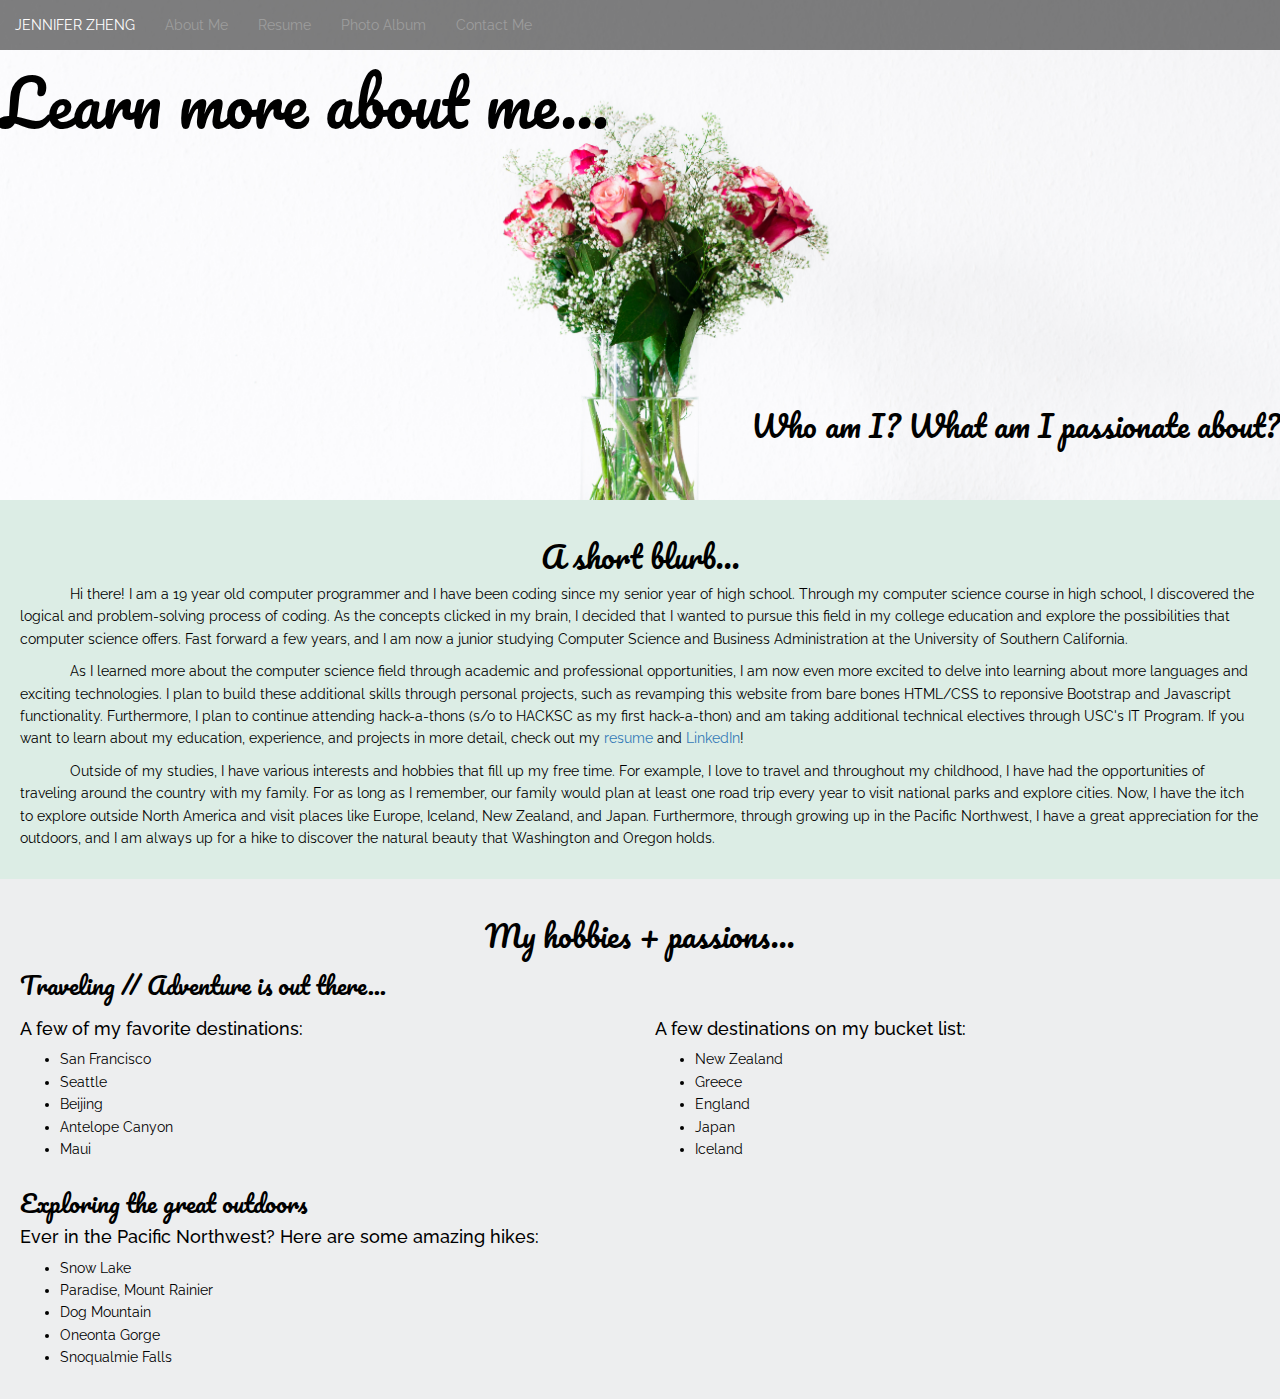
==== about.html @ 3ee8830d "hiking" ====
<!DOCTYPE html>
<html lang="en">
<head>

  <!-- Basic Page Needs
  –––––––––––––––––––––––––––––––––––––––––––––––––– -->
  <meta charset="utf-8">
  <title>Jennifer Zheng - About Me</title>
  <meta name="description" content="">
  <meta name="author" content="">

    <!-- FONT
  –––––––––––––––––––––––––––––––––––––––––––––––––– -->
  <link href="//fonts.googleapis.com/css?family=Raleway:400,300,600" rel="stylesheet" type="text/css">
  <link href="https://fonts.googleapis.com/css?family=Pacifico" rel="stylesheet">
  <!-- CSS
  –––––––––––––––––––––––––––––––––––––––––––––––––– -->
<!--   <link rel="stylesheet" href="css/normalize.css">
  <link rel="stylesheet" href="css/skeleton.css"> -->
  
  <!-- Favicon
  –––––––––––––––––––––––––––––––––––––––––––––––––– -->
  <!-- Latest compiled and minified CSS -->
<link rel="stylesheet" href="https://maxcdn.bootstrapcdn.com/bootstrap/3.3.7/css/bootstrap.min.css" integrity="sha384-BVYiiSIFeK1dGmJRAkycuHAHRg32OmUcww7on3RYdg4Va+PmSTsz/K68vbdEjh4u" crossorigin="anonymous">

<!-- Optional theme -->
<!-- <link rel="stylesheet" href="https://maxcdn.bootstrapcdn.com/bootstrap/3.3.7/css/bootstrap-theme.min.css" integrity="sha384-rHyoN1iRsVXV4nD0JutlnGaslCJuC7uwjduW9SVrLvRYooPp2bWYgmgJQIXwl/Sp" crossorigin="anonymous"> -->
<link rel="stylesheet" href="css/template.css">

<!-- Latest compiled and minified JavaScript -->
<script src="https://code.jquery.com/jquery-3.1.0.js"   integrity="sha256-slogkvB1K3VOkzAI8QITxV3VzpOnkeNVsKvtkYLMjfk="   crossorigin="anonymous"></script>
<script src="https://maxcdn.bootstrapcdn.com/bootstrap/3.3.7/js/bootstrap.min.js" integrity="sha384-Tc5IQib027qvyjSMfHjOMaLkfuWVxZxUPnCJA7l2mCWNIpG9mGCD8wGNIcPD7Txa" crossorigin="anonymous"></script>

</head>
<body>

  <div class="jumbotron" style="background:url('images/aboutme.jpg') no-repeat center -75px fixed; background-size:cover">
     <nav class="navbar navbar-inverse" style="position:absolute;top:0px;min-width:100%;">
     <!-- <style="position:absolute;top:0px;min-width:100%;"> -->
      <!-- <div class="container"> -->
        <div class="navbar-header">
          <ul class="nav navbar-nav navbar-left">
            <li><a href="index.html">JENNIFER ZHENG</a></li>
          </ul>
          <ul class="nav navbar-nav navbar-right">
            <li><a href="about.html">About Me</a></li>
            <li><a href="resume.html">Resume</a></li>
            <li><a href="photoalbum.html">Photo Album</a></li>
            <li><a href="contactme.html">Contact Me</a></li>
          </ul>
        </div>
      <!-- </div> -->
    </nav>
    <div class="element">
      <h1 class="topleft cursive">Learn more about me...</h1>
      <h2 class="bottomright cursive">Who am I? What am I passionate about?</h2>
    </div>
  </div>
  
  <div class="container-fluid lightgreen-block">
          <h2 class="cursive text-center">A short blurb...</h2>
          <p>Hi there! I am a 19 year old computer programmer and I have been coding since my senior year of high school. Through my computer science course in high school, I discovered the logical and problem-solving process of coding. As the concepts clicked in my brain, I decided that I wanted to pursue this field in my college education and explore the possibilities that computer science offers. Fast forward a few years, and I am now a junior studying Computer Science and Business Administration at the University of Southern California.</p>
          <p>As I learned more about the computer science field through academic and professional opportunities, I am now even more excited to delve into learning about more languages and exciting technologies. I plan to build these additional skills through personal projects, such as revamping this website from bare bones HTML/CSS to reponsive Bootstrap and Javascript functionality. Furthermore, I plan to continue attending hack-a-thons (s/o to HACKSC as my first hack-a-thon) and am taking additional technical electives through USC's IT Program. If you want to learn about my education, experience, and projects in more detail, check out my <a href="resume.html">resume</a> and <a href="https://www.linkedin.com/in/jennifer-zheng">LinkedIn</a>!</p>
          <p>Outside of my studies, I have various interests and hobbies that fill up my free time. For example, I love to travel and throughout my childhood, I have had the opportunities of traveling around the country with my family. For as long as I remember, our family would plan at least one road trip every year to visit national parks and explore cities. Now, I have the itch to explore outside North America and visit places like Europe, Iceland, New Zealand, and Japan. Furthermore, through growing up in the Pacific Northwest, I have a great appreciation for the outdoors, and I am always up for a hike to discover the natural beauty that Washington and Oregon holds.</p>
  </div>

  <div class="container-fluid lightgrey-block">
     <h2 class="cursive text-center">My hobbies + passions...</h2> 
     <h3 class="cursive text-left">Traveling // Adventure is out there...</h3>
     <div class="row">
       <div class="col-xs-6">
         <h4>A few of my favorite destinations:</h4>
         <ul>
            <li>San Francisco</li>
            <li>Seattle</li>
            <li>Beijing</li>
            <li>Antelope Canyon</li>
            <li>Maui</li>
         </ul>
      </div>
      <div class="col-xs-6">
         <h4>A few destinations on my bucket list:</h4>
         <ul>
            <li>New Zealand</li>
            <li>Greece</li>
            <li>England</li>
            <li>Japan</li>
            <li>Iceland</li>
         </ul>
      </div>
    </div>
    <h3 class="cursive text-left">Exploring the great outdoors</h3>
    <h4>Ever in the Pacific Northwest? Here are some amazing hikes:</h4>
    <ul>
      <li>Snow Lake</li>
      <li>Paradise, Mount Rainier</li>
      <li>Dog Mountain</li>
      <li>Oneonta Gorge</li>
      <li>Snoqualmie Falls</li>
    </ul>
  </div> 

</body>
---- css/skeleton.css ----
/*
* Skeleton V2.0.4
* Copyright 2014, Dave Gamache
* www.getskeleton.com
* Free to use under the MIT license.
* http://www.opensource.org/licenses/mit-license.php
* 12/29/2014
*/


/* Table of contents
––––––––––––––––––––––––––––––––––––––––––––––––––
- Grid
- Base Styles
- Typography
- Links
- Buttons
- Forms
- Lists
- Code
- Tables
- Spacing
- Utilities
- Clearing
- Media Queries
*/


/* Grid
–––––––––––––––––––––––––––––––––––––––––––––––––– */
.container {
  position: relative;
  width: 100%;
  max-width: 960px;
  margin: 0 auto;
  padding: 0 20px;
  box-sizing: border-box; }
.column,
.columns {
  width: 100%;
  float: left;
  box-sizing: border-box; }

/* For devices larger than 400px */
@media (min-width: 400px) {
  .container {
    width: 85%;
    padding: 0; }
}

/* For devices larger than 550px */
@media (min-width: 550px) {
  .container {
    width: 80%; }
  .column,
  .columns {
    margin-left: 4%; }
  .column:first-child,
  .columns:first-child {
    margin-left: 0; }

  .one.column,
  .one.columns                    { width: 4.66666666667%; }
  .two.columns                    { width: 13.3333333333%; }
  .three.columns                  { width: 22%;            }
  .four.columns                   { width: 30.6666666667%; }
  .five.columns                   { width: 39.3333333333%; }
  .six.columns                    { width: 48%;            }
  .seven.columns                  { width: 56.6666666667%; }
  .eight.columns                  { width: 65.3333333333%; }
  .nine.columns                   { width: 74.0%;          }
  .ten.columns                    { width: 82.6666666667%; }
  .eleven.columns                 { width: 91.3333333333%; }
  .twelve.columns                 { width: 100%; margin-left: 0; }

  .one-third.column               { width: 30.6666666667%; }
  .two-thirds.column              { width: 65.3333333333%; }

  .one-half.column                { width: 48%; }

  /* Offsets */
  .offset-by-one.column,
  .offset-by-one.columns          { margin-left: 8.66666666667%; }
  .offset-by-two.column,
  .offset-by-two.columns          { margin-left: 17.3333333333%; }
  .offset-by-three.column,
  .offset-by-three.columns        { margin-left: 26%;            }
  .offset-by-four.column,
  .offset-by-four.columns         { margin-left: 34.6666666667%; }
  .offset-by-five.column,
  .offset-by-five.columns         { margin-left: 43.3333333333%; }
  .offset-by-six.column,
  .offset-by-six.columns          { margin-left: 52%;            }
  .offset-by-seven.column,
  .offset-by-seven.columns        { margin-left: 60.6666666667%; }
  .offset-by-eight.column,
  .offset-by-eight.columns        { margin-left: 69.3333333333%; }
  .offset-by-nine.column,
  .offset-by-nine.columns         { margin-left: 78.0%;          }
  .offset-by-ten.column,
  .offset-by-ten.columns          { margin-left: 86.6666666667%; }
  .offset-by-eleven.column,
  .offset-by-eleven.columns       { margin-left: 95.3333333333%; }

  .offset-by-one-third.column,
  .offset-by-one-third.columns    { margin-left: 34.6666666667%; }
  .offset-by-two-thirds.column,
  .offset-by-two-thirds.columns   { margin-left: 69.3333333333%; }

  .offset-by-one-half.column,
  .offset-by-one-half.columns     { margin-left: 52%; }

}


/* Base Styles
–––––––––––––––––––––––––––––––––––––––––––––––––– */
/* NOTE
html is set to 62.5% so that all the REM measurements throughout Skeleton
are based on 10px sizing. So basically 1.5rem = 15px :) */
html {
  font-size: 62.5%; }
body {
  font-size: 1.5em; /* currently ems cause chrome bug misinterpreting rems on body element */
  line-height: 1.6;
  font-weight: 400;
  font-family: "Raleway", "HelveticaNeue", "Helvetica Neue", Helvetica, Arial, sans-serif;
  color: #222; }


/* Typography
–––––––––––––––––––––––––––––––––––––––––––––––––– */
h1, h2, h3, h4, h5, h6 {
  margin-top: 0;
  margin-bottom: 2rem;
  font-weight: 300; }
h1 { font-size: 4.0rem; line-height: 1.2;  letter-spacing: -.1rem;}
h2 { font-size: 3.6rem; line-height: 1.25; letter-spacing: -.1rem; }
h3 { font-size: 3.0rem; line-height: 1.3;  letter-spacing: -.1rem; }
h4 { font-size: 2.4rem; line-height: 1.35; letter-spacing: -.08rem; }
h5 { font-size: 1.8rem; line-height: 1.5;  letter-spacing: -.05rem; }
h6 { font-size: 1.5rem; line-height: 1.6;  letter-spacing: 0; }

/* Larger than phablet */
@media (min-width: 550px) {
  h1 { font-size: 5.0rem; }
  h2 { font-size: 4.2rem; }
  h3 { font-size: 3.6rem; }
  h4 { font-size: 3.0rem; }
  h5 { font-size: 2.4rem; }
  h6 { font-size: 1.5rem; }
}

p {
  margin-top: 0; }


/* Links
–––––––––––––––––––––––––––––––––––––––––––––––––– */
a {
  color: #1EAEDB; }
a:hover {
  color: #0FA0CE; }


/* Buttons
–––––––––––––––––––––––––––––––––––––––––––––––––– */
.button,
button,
input[type="submit"],
input[type="reset"],
input[type="button"] {
  display: inline-block;
  height: 38px;
  padding: 0 30px;
  color: #555;
  text-align: center;
  font-size: 11px;
  font-weight: 600;
  line-height: 38px;
  letter-spacing: .1rem;
  text-transform: uppercase;
  text-decoration: none;
  white-space: nowrap;
  background-color: transparent;
  border-radius: 4px;
  border: 1px solid #bbb;
  cursor: pointer;
  box-sizing: border-box; }
.button:hover,
button:hover,
input[type="submit"]:hover,
input[type="reset"]:hover,
input[type="button"]:hover,
.button:focus,
button:focus,
input[type="submit"]:focus,
input[type="reset"]:focus,
input[type="button"]:focus {
  color: #333;
  border-color: #888;
  outline: 0; }
.button.button-primary,
button.button-primary,
input[type="submit"].button-primary,
input[type="reset"].button-primary,
input[type="button"].button-primary {
  color: #FFF;
  background-color: #33C3F0;
  border-color: #33C3F0; }
.button.button-primary:hover,
button.button-primary:hover,
input[type="submit"].button-primary:hover,
input[type="reset"].button-primary:hover,
input[type="button"].button-primary:hover,
.button.button-primary:focus,
button.button-primary:focus,
input[type="submit"].button-primary:focus,
input[type="reset"].button-primary:focus,
input[type="button"].button-primary:focus {
  color: #FFF;
  background-color: #1EAEDB;
  border-color: #1EAEDB; }


/* Forms
–––––––––––––––––––––––––––––––––––––––––––––––––– */
input[type="email"],
input[type="number"],
input[type="search"],
input[type="text"],
input[type="tel"],
input[type="url"],
input[type="password"],
textarea,
select {
  height: 38px;
  padding: 6px 10px; /* The 6px vertically centers text on FF, ignored by Webkit */
  background-color: #fff;
  border: 1px solid #D1D1D1;
  border-radius: 4px;
  box-shadow: none;
  box-sizing: border-box; }
/* Removes awkward default styles on some inputs for iOS */
input[type="email"],
input[type="number"],
input[type="search"],
input[type="text"],
input[type="tel"],
input[type="url"],
input[type="password"],
textarea {
  -webkit-appearance: none;
     -moz-appearance: none;
          appearance: none; }
textarea {
  min-height: 65px;
  padding-top: 6px;
  padding-bottom: 6px; }
input[type="email"]:focus,
input[type="number"]:focus,
input[type="search"]:focus,
input[type="text"]:focus,
input[type="tel"]:focus,
input[type="url"]:focus,
input[type="password"]:focus,
textarea:focus,
select:focus {
  border: 1px solid #33C3F0;
  outline: 0; }
label,
legend {
  display: block;
  margin-bottom: .5rem;
  font-weight: 600; }
fieldset {
  padding: 0;
  border-width: 0; }
input[type="checkbox"],
input[type="radio"] {
  display: inline; }
label > .label-body {
  display: inline-block;
  margin-left: .5rem;
  font-weight: normal; }


/* Lists
–––––––––––––––––––––––––––––––––––––––––––––––––– */
ul {
  list-style: circle inside; }
ol {
  list-style: decimal inside; }
ol, ul {
  padding-left: 0;
  margin-top: 0; }
ul ul,
ul ol,
ol ol,
ol ul {
  margin: 1.5rem 0 1.5rem 3rem;
  font-size: 90%; }
li {
  margin-bottom: 1rem; }


/* Code
–––––––––––––––––––––––––––––––––––––––––––––––––– */
code {
  padding: .2rem .5rem;
  margin: 0 .2rem;
  font-size: 90%;
  white-space: nowrap;
  background: #F1F1F1;
  border: 1px solid #E1E1E1;
  border-radius: 4px; }
pre > code {
  display: block;
  padding: 1rem 1.5rem;
  white-space: pre; }


/* Tables
–––––––––––––––––––––––––––––––––––––––––––––––––– */
th,
td {
  padding: 12px 15px;
  text-align: left;
  border-bottom: 1px solid #E1E1E1; }
th:first-child,
td:first-child {
  padding-left: 0; }
th:last-child,
td:last-child {
  padding-right: 0; }


/* Spacing
–––––––––––––––––––––––––––––––––––––––––––––––––– */
button,
.button {
  margin-bottom: 1rem; }
input,
textarea,
select,
fieldset {
  margin-bottom: 1.5rem; }
pre,
blockquote,
dl,
figure,
table,
p,
ul,
ol,
form {
  margin-bottom: 2.5rem; }


/* Utilities
–––––––––––––––––––––––––––––––––––––––––––––––––– */
.u-full-width {
  width: 100%;
  box-sizing: border-box; }
.u-max-full-width {
  max-width: 100%;
  box-sizing: border-box; }
.u-pull-right {
  float: right; }
.u-pull-left {
  float: left; }


/* Misc
–––––––––––––––––––––––––––––––––––––––––––––––––– */
hr {
  margin-top: 3rem;
  margin-bottom: 3.5rem;
  border-width: 0;
  border-top: 1px solid #E1E1E1; }


/* Clearing
–––––––––––––––––––––––––––––––––––––––––––––––––– */

/* Self Clearing Goodness */
.container:after,
.row:after,
.u-cf {
  content: "";
  display: table;
  clear: both; }


/* Media Queries
–––––––––––––––––––––––––––––––––––––––––––––––––– */
/*
Note: The best way to structure the use of media queries is to create the queries
near the relevant code. For example, if you wanted to change the styles for buttons
on small devices, paste the mobile query code up in the buttons section and style it
there.
*/


/* Larger than mobile */
@media (min-width: 400px) {}

/* Larger than phablet (also point when grid becomes active) */
@media (min-width: 550px) {}

/* Larger than tablet */
@media (min-width: 750px) {}

/* Larger than desktop */
@media (min-width: 1000px) {}

/* Larger than Desktop HD */
@media (min-width: 1200px) {}
---- css/template.css ----
html {
    height: 100%;
}

body {
    min-height: 100%;
    line-height: 1.6;
    font-weight: 400;
    font-family: "Raleway", "HelveticaNeue", "Helvetica Neue", Helvetica, Arial, sans-serif;
    color: #000000;
}

p {
    text-indent: 50px;
}

.navbar{
    border: none;
    border-radius: 0;
    background-color: rgba(0,0,0,0.5);
}

.jumbotron {
    margin-bottom: 0px;
    height: 500px; 
}

.element {
    /*text-align: center;*/
    /*margin: auto;*/
    padding: 20px;
    /*font-size: 50px;*/
    color: #000000;
    min-height: 100%;
    position: relative;
}

.cursive {
    font-family: 'Pacifico', cursive;
}

.bottomright {
    position: absolute;
    bottom: 0px;
    right: 0px;
}

.topleft {
    position: absolute;
    top: 0px;
    left: 0px;
}

.lightgreen-block {
    padding: 20px;
    background-color: #DCEDE5; /* Pastel blue */
    color: #000000;
}

.lightgrey-block {
    padding: 20px;
    background-color: #EDEEEF; /* Pastel blue */
    color: #000000;
}
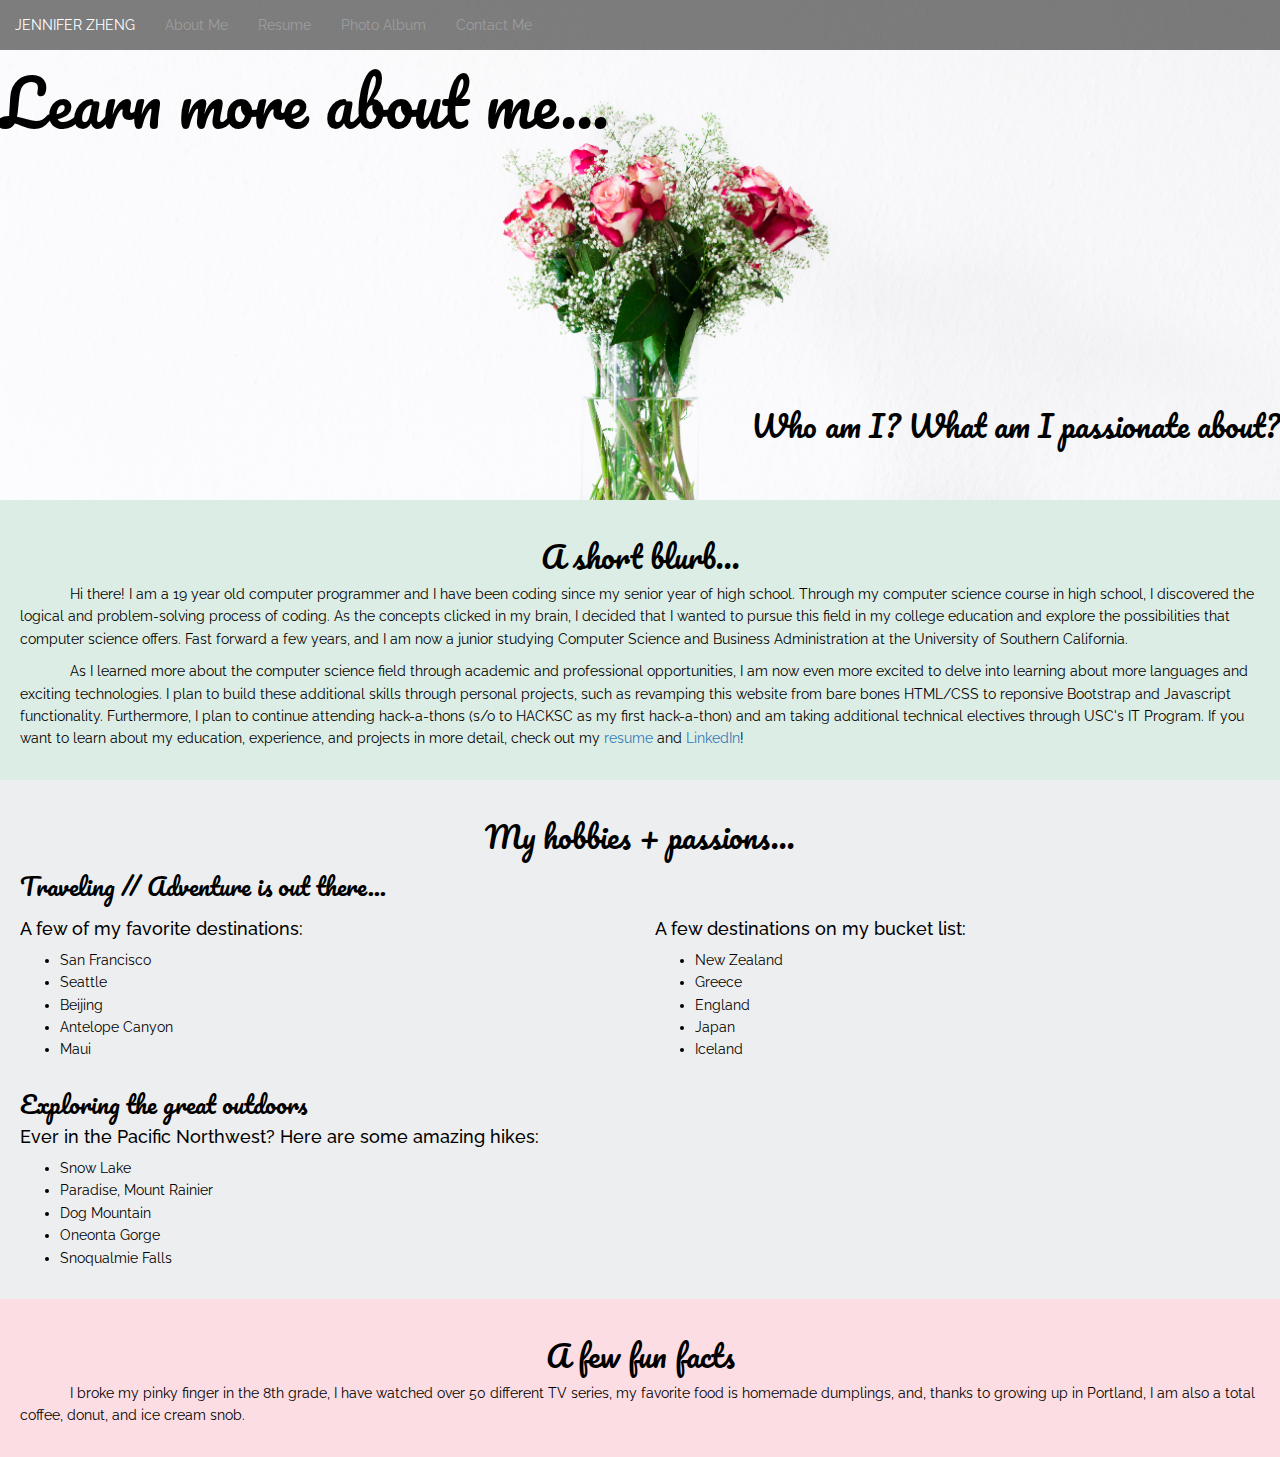
==== commit 8767cda1: "fun facts" ====
--- a/about.html
+++ b/about.html
@@ -61,7 +61,6 @@
           <h2 class="cursive text-center">A short blurb...</h2>
           <p>Hi there! I am a 19 year old computer programmer and I have been coding since my senior year of high school. Through my computer science course in high school, I discovered the logical and problem-solving process of coding. As the concepts clicked in my brain, I decided that I wanted to pursue this field in my college education and explore the possibilities that computer science offers. Fast forward a few years, and I am now a junior studying Computer Science and Business Administration at the University of Southern California.</p>
           <p>As I learned more about the computer science field through academic and professional opportunities, I am now even more excited to delve into learning about more languages and exciting technologies. I plan to build these additional skills through personal projects, such as revamping this website from bare bones HTML/CSS to reponsive Bootstrap and Javascript functionality. Furthermore, I plan to continue attending hack-a-thons (s/o to HACKSC as my first hack-a-thon) and am taking additional technical electives through USC's IT Program. If you want to learn about my education, experience, and projects in more detail, check out my <a href="resume.html">resume</a> and <a href="https://www.linkedin.com/in/jennifer-zheng">LinkedIn</a>!</p>
-          <p>Outside of my studies, I have various interests and hobbies that fill up my free time. For example, I love to travel and throughout my childhood, I have had the opportunities of traveling around the country with my family. For as long as I remember, our family would plan at least one road trip every year to visit national parks and explore cities. Now, I have the itch to explore outside North America and visit places like Europe, Iceland, New Zealand, and Japan. Furthermore, through growing up in the Pacific Northwest, I have a great appreciation for the outdoors, and I am always up for a hike to discover the natural beauty that Washington and Oregon holds.</p>
   </div>
 
   <div class="container-fluid lightgrey-block">
@@ -100,4 +99,9 @@
     </ul>
   </div> 
 
+  <div class="container-fluid lightpink-block">
+      <h2 class="cursive text-center">A few fun facts</h2> 
+      <p>I broke my pinky finger in the 8th grade, I have watched over 50 different TV series, my favorite food is homemade dumplings, and, thanks to growing up in Portland, I am also a total coffee, donut, and ice cream snob.</p>
+  </div>
+
 </body>--- a/css/template.css
+++ b/css/template.css
@@ -53,12 +53,18 @@
 
 .lightgreen-block {
     padding: 20px;
-    background-color: #DCEDE5; /* Pastel blue */
+    background-color: #DCEDE5; 
     color: #000000;
 }
 
 .lightgrey-block {
     padding: 20px;
-    background-color: #EDEEEF; /* Pastel blue */
+    background-color: #EDEEEF; 
+    color: #000000;
+}
+
+.lightpink-block {
+    padding: 20px;
+    background-color: #FBDDE3;
     color: #000000;
 }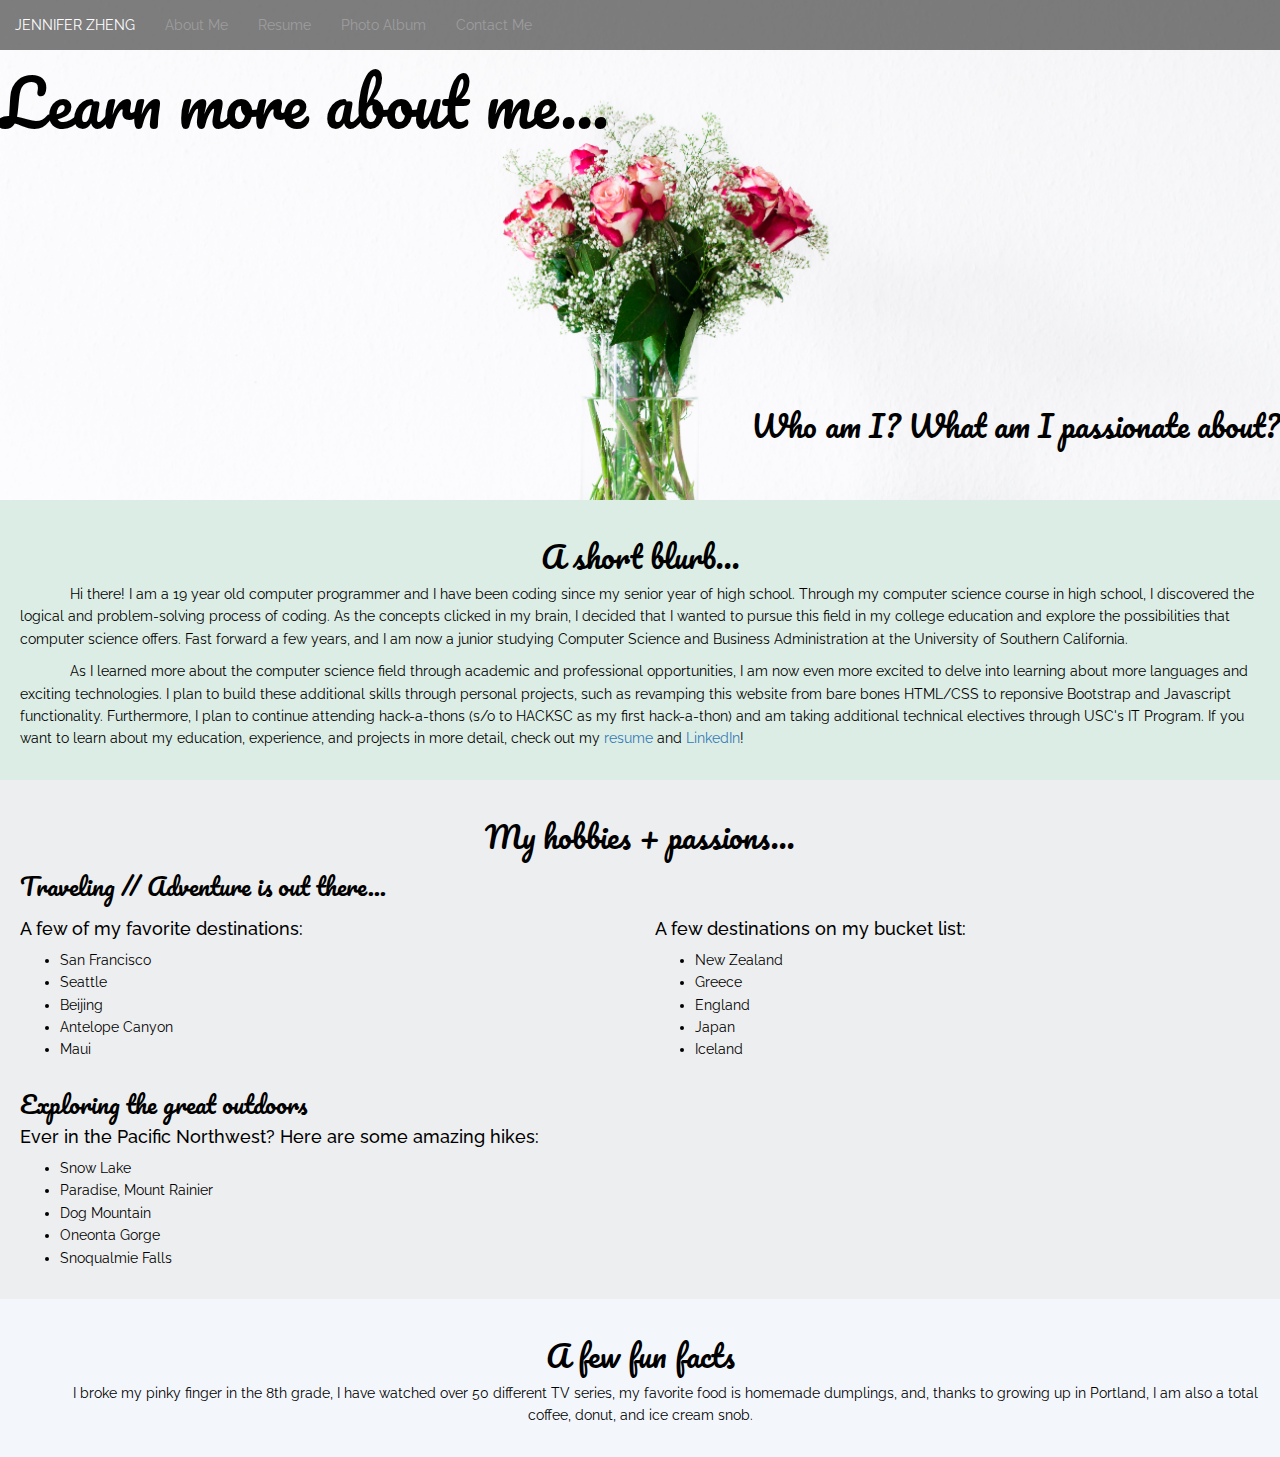
==== commit 5ed6dde0: "asdf" ====
--- a/about.html
+++ b/about.html
@@ -101,7 +101,7 @@
 
   <div class="container-fluid lightpink-block">
       <h2 class="cursive text-center">A few fun facts</h2> 
-      <p>I broke my pinky finger in the 8th grade, I have watched over 50 different TV series, my favorite food is homemade dumplings, and, thanks to growing up in Portland, I am also a total coffee, donut, and ice cream snob.</p>
+      <p class="text-center">I broke my pinky finger in the 8th grade, I have watched over 50 different TV series, my favorite food is homemade dumplings, and, thanks to growing up in Portland, I am also a total coffee, donut, and ice cream snob.</p>
   </div>
 
 </body>--- a/css/template.css
+++ b/css/template.css
@@ -65,6 +65,6 @@
 
 .lightpink-block {
     padding: 20px;
-    background-color: #FBDDE3;
+    background-color: #F3F7FC;
     color: #000000;
 }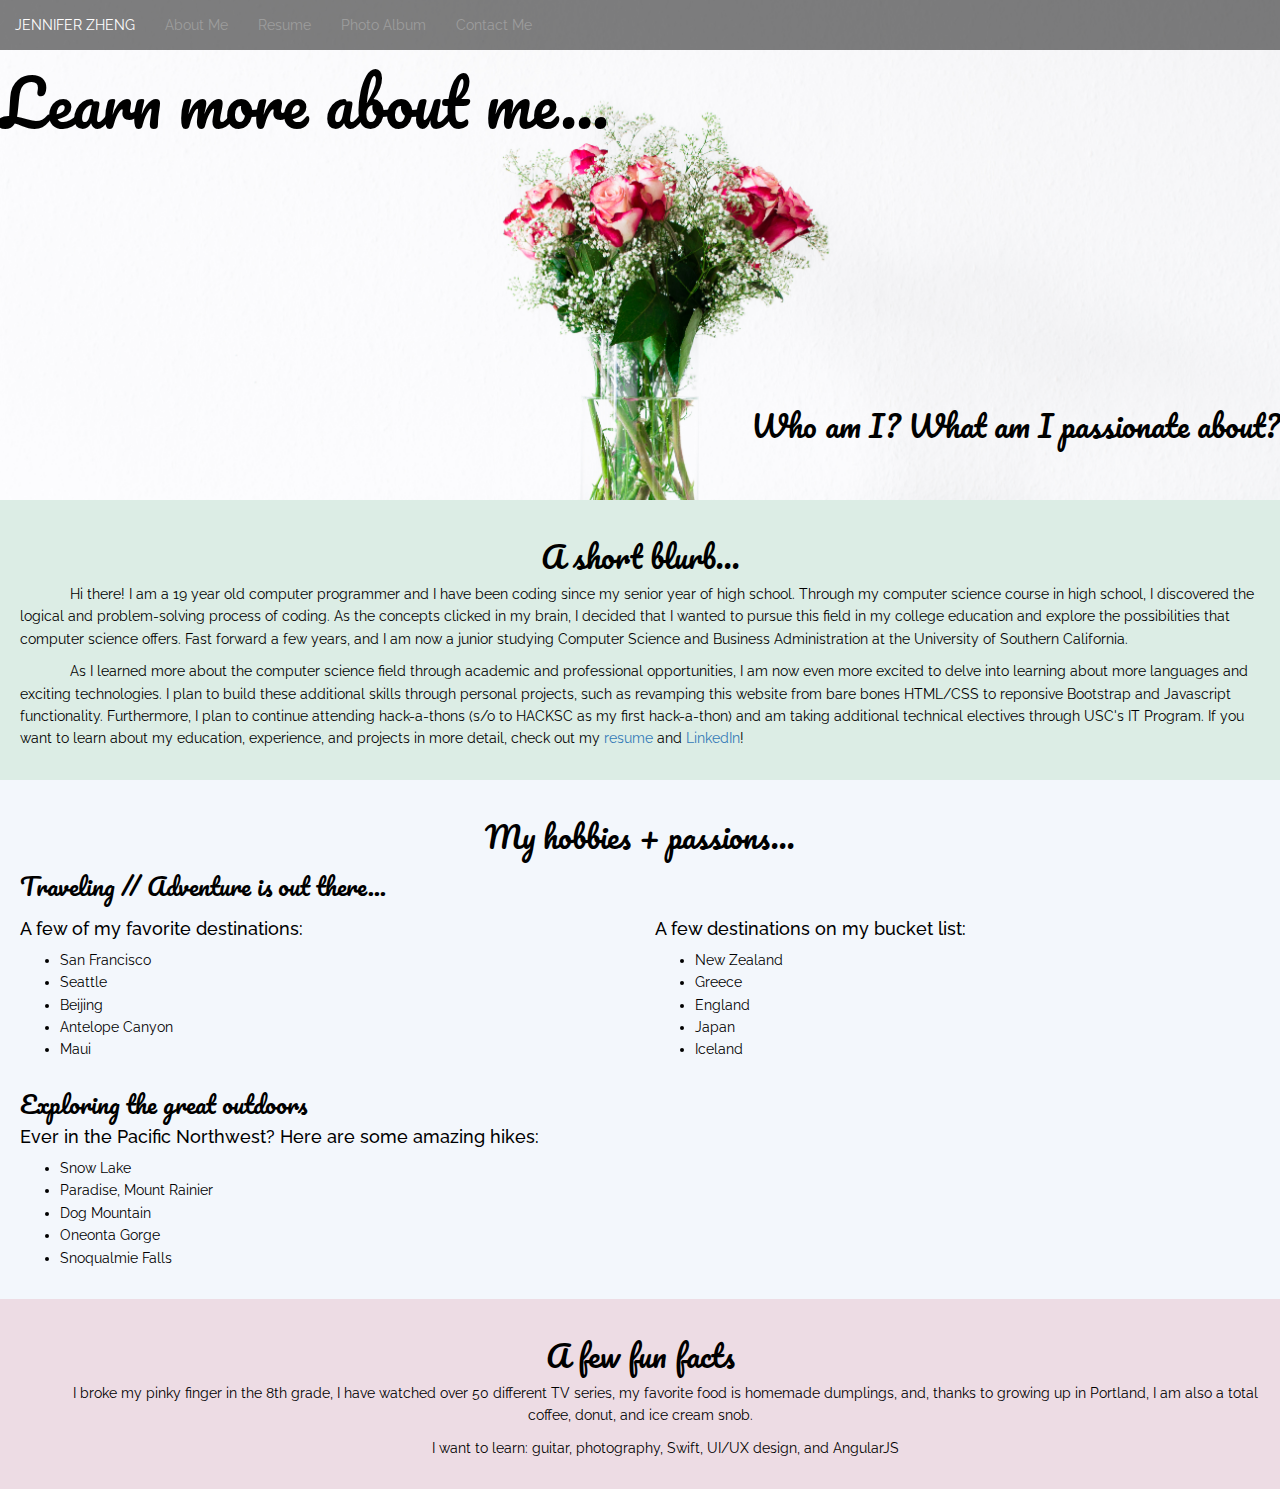
==== commit f665c30a: "photo album" ====
--- a/about.html
+++ b/about.html
@@ -67,7 +67,7 @@
      <h2 class="cursive text-center">My hobbies + passions...</h2> 
      <h3 class="cursive text-left">Traveling // Adventure is out there...</h3>
      <div class="row">
-       <div class="col-xs-6">
+       <div class="col-sm-6">
          <h4>A few of my favorite destinations:</h4>
          <ul>
             <li>San Francisco</li>
@@ -77,7 +77,7 @@
             <li>Maui</li>
          </ul>
       </div>
-      <div class="col-xs-6">
+      <div class="col-sm-6">
          <h4>A few destinations on my bucket list:</h4>
          <ul>
             <li>New Zealand</li>
@@ -102,6 +102,7 @@
   <div class="container-fluid lightpink-block">
       <h2 class="cursive text-center">A few fun facts</h2> 
       <p class="text-center">I broke my pinky finger in the 8th grade, I have watched over 50 different TV series, my favorite food is homemade dumplings, and, thanks to growing up in Portland, I am also a total coffee, donut, and ice cream snob.</p>
+      <p class="text-center">I want to learn: guitar, photography, Swift, UI/UX design, and AngularJS</p>
   </div>
 
 </body>--- a/css/template.css
+++ b/css/template.css
@@ -59,12 +59,12 @@
 
 .lightgrey-block {
     padding: 20px;
-    background-color: #EDEEEF; 
+    background-color: #F3F7FC; 
     color: #000000;
 }
 
 .lightpink-block {
     padding: 20px;
-    background-color: #F3F7FC;
+    background-color: #eddce4;
     color: #000000;
 }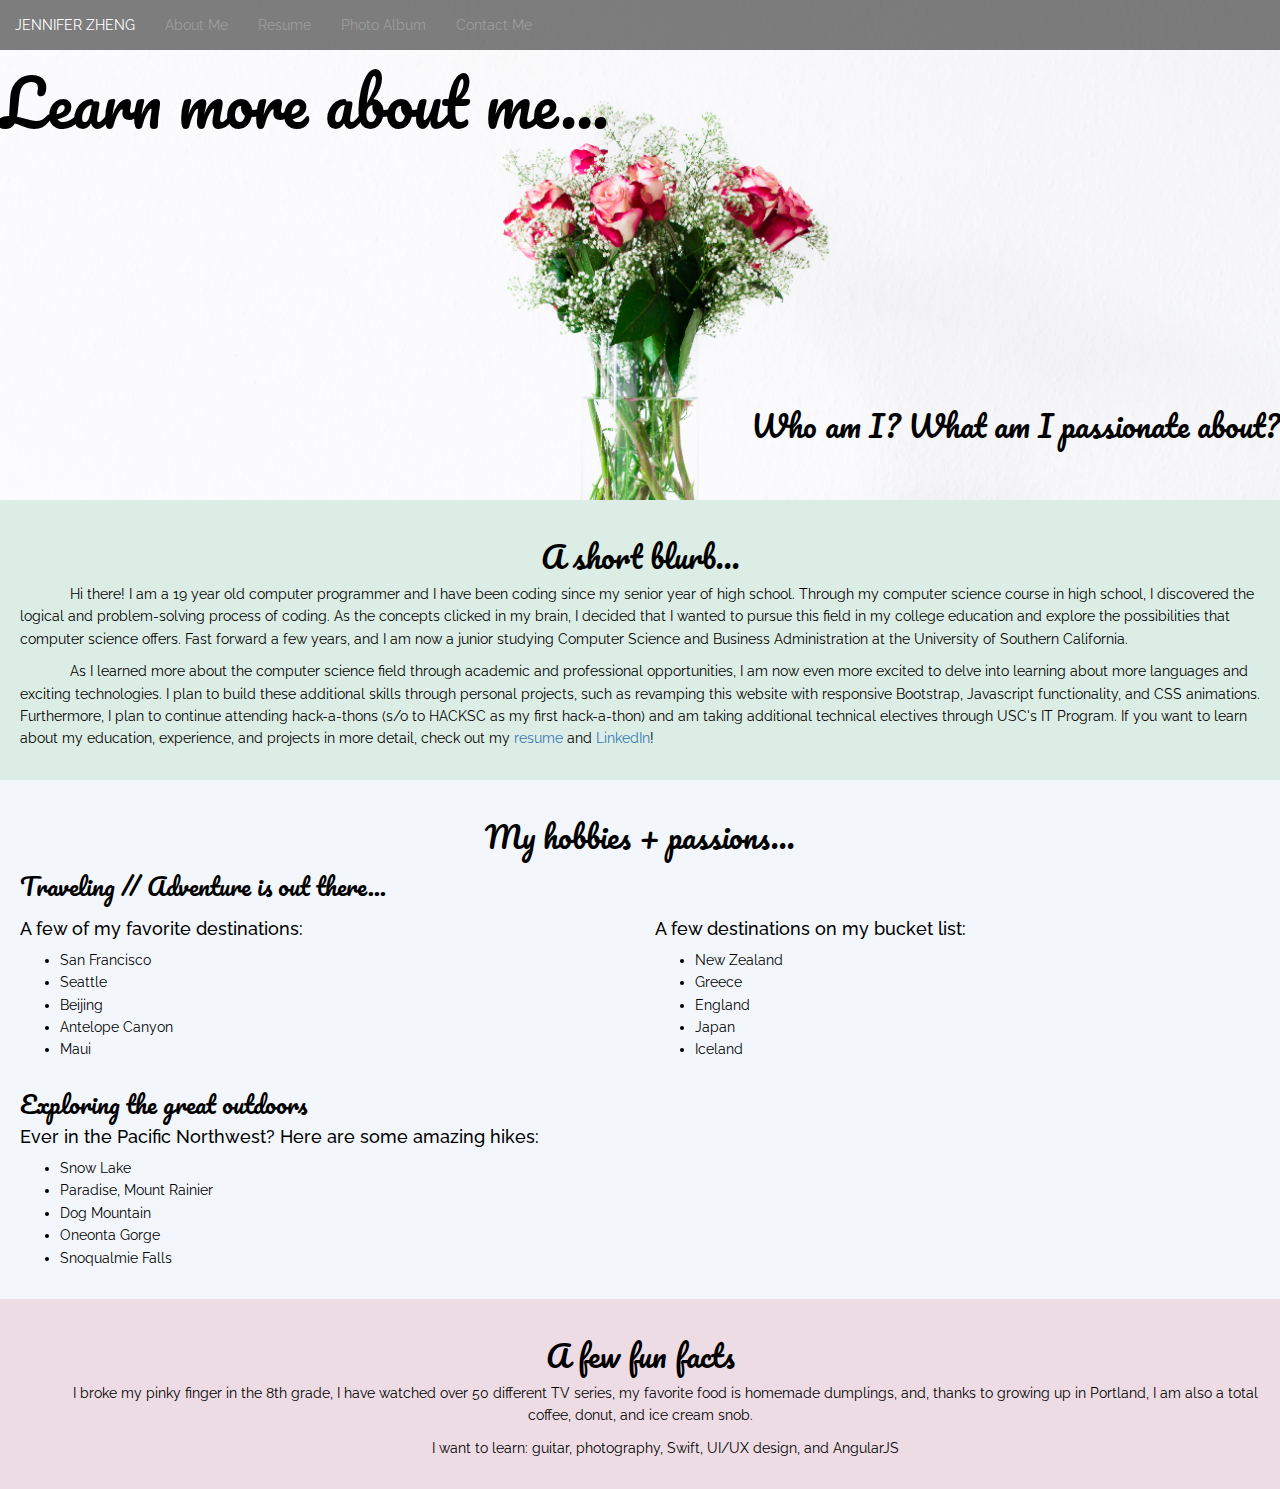
==== commit bd2e681c: "resume" ====
--- a/about.html
+++ b/about.html
@@ -60,7 +60,7 @@
   <div class="container-fluid lightgreen-block">
           <h2 class="cursive text-center">A short blurb...</h2>
           <p>Hi there! I am a 19 year old computer programmer and I have been coding since my senior year of high school. Through my computer science course in high school, I discovered the logical and problem-solving process of coding. As the concepts clicked in my brain, I decided that I wanted to pursue this field in my college education and explore the possibilities that computer science offers. Fast forward a few years, and I am now a junior studying Computer Science and Business Administration at the University of Southern California.</p>
-          <p>As I learned more about the computer science field through academic and professional opportunities, I am now even more excited to delve into learning about more languages and exciting technologies. I plan to build these additional skills through personal projects, such as revamping this website from bare bones HTML/CSS to reponsive Bootstrap and Javascript functionality. Furthermore, I plan to continue attending hack-a-thons (s/o to HACKSC as my first hack-a-thon) and am taking additional technical electives through USC's IT Program. If you want to learn about my education, experience, and projects in more detail, check out my <a href="resume.html">resume</a> and <a href="https://www.linkedin.com/in/jennifer-zheng">LinkedIn</a>!</p>
+          <p>As I learned more about the computer science field through academic and professional opportunities, I am now even more excited to delve into learning about more languages and exciting technologies. I plan to build these additional skills through personal projects, such as revamping this website with responsive Bootstrap, Javascript functionality, and CSS animations. Furthermore, I plan to continue attending hack-a-thons (s/o to HACKSC as my first hack-a-thon) and am taking additional technical electives through USC's IT Program. If you want to learn about my education, experience, and projects in more detail, check out my <a href="resume.html">resume</a> and <a href="https://www.linkedin.com/in/jennifer-zheng">LinkedIn</a>!</p>
   </div>
 
   <div class="container-fluid lightgrey-block">
--- a/css/template.css
+++ b/css/template.css
@@ -67,4 +67,97 @@
     padding: 20px;
     background-color: #eddce4;
     color: #000000;
-}+}
+
+
+/*.img-thumbnail:hover {*/
+  /*filter: url("data:image/svg+xml;utf8,<svg xmlns=\'http://www.w3.org/2000/svg\'><filter id=\'grayscale\'><feColorMatrix type=\'matrix\' values=\'0.3333 0.3333 0.3333 0 0 0.3333 0.3333 0.3333 0 0 0.3333 0.3333 0.3333 0 0 0 0 0 1 0\'/></filter></svg>#grayscale"); /* Firefox 3.5+ */
+  /*filter: gray; *//* IE6-9 */
+  /*-webkit-filter: grayscale(100%);*/ /* Chrome 19+ & Safari 6+ */
+/*}*/
+
+
+
+/*------------------------------------------*/
+/*https://miketricking.github.io/dist/*/
+
+.hovereffect {
+width:100%;
+height:100%;
+/*float:left;*/
+overflow:hidden;
+position:relative;
+text-align:center;
+cursor:default;
+}
+
+.hovereffect .overlay {
+width:100%;
+height:100%;
+position:absolute;
+overflow:hidden;
+top:0;
+left:0;
+opacity:0;
+background-color:rgba(0,0,0,0.5);
+-webkit-transition:all .4s ease-in-out;
+transition:all .4s ease-in-out
+}
+
+.hovereffect img {
+display:block;
+position:relative;
+-webkit-transition:all .4s linear;
+transition:all .4s linear;
+}
+
+.hovereffect h3 {
+text-transform:uppercase;
+color:#fff;
+text-align:center;
+position:relative;
+font-size:17px;
+background:rgba(0,0,0,0.6);
+-webkit-transform:translatey(-100px);
+-ms-transform:translatey(-100px);
+transform:translatey(-100px);
+-webkit-transition:all .2s ease-in-out;
+transition:all .2s ease-in-out;
+padding:10px;
+}
+
+
+/*.hovereffect:hover img {
+-ms-transform:scale(1.2);
+-webkit-transform:scale(1.2);
+transform:scale(1.2);
+}*/
+
+.hovereffect:hover .overlay {
+opacity:1;
+filter:alpha(opacity=100);
+}
+
+.hovereffect:hover h3{
+opacity:1;
+filter:alpha(opacity=100);
+-ms-transform:translatey(0);
+-webkit-transform:translatey(0);
+transform:translatey(0);
+}
+
+a.contact {
+text-decoration:none;
+display:inline-block;
+text-align: center;
+text-transform:uppercase;
+color:#000000;
+border:1px solid #000000;
+background-color:transparent;
+/*opacity:0;
+filter:alpha(opacity=0);
+-webkit-transition:all .2s ease-in-out;
+transition:all .2s ease-in-out;*/
+margin:auto;
+padding:7px 14px;
+}
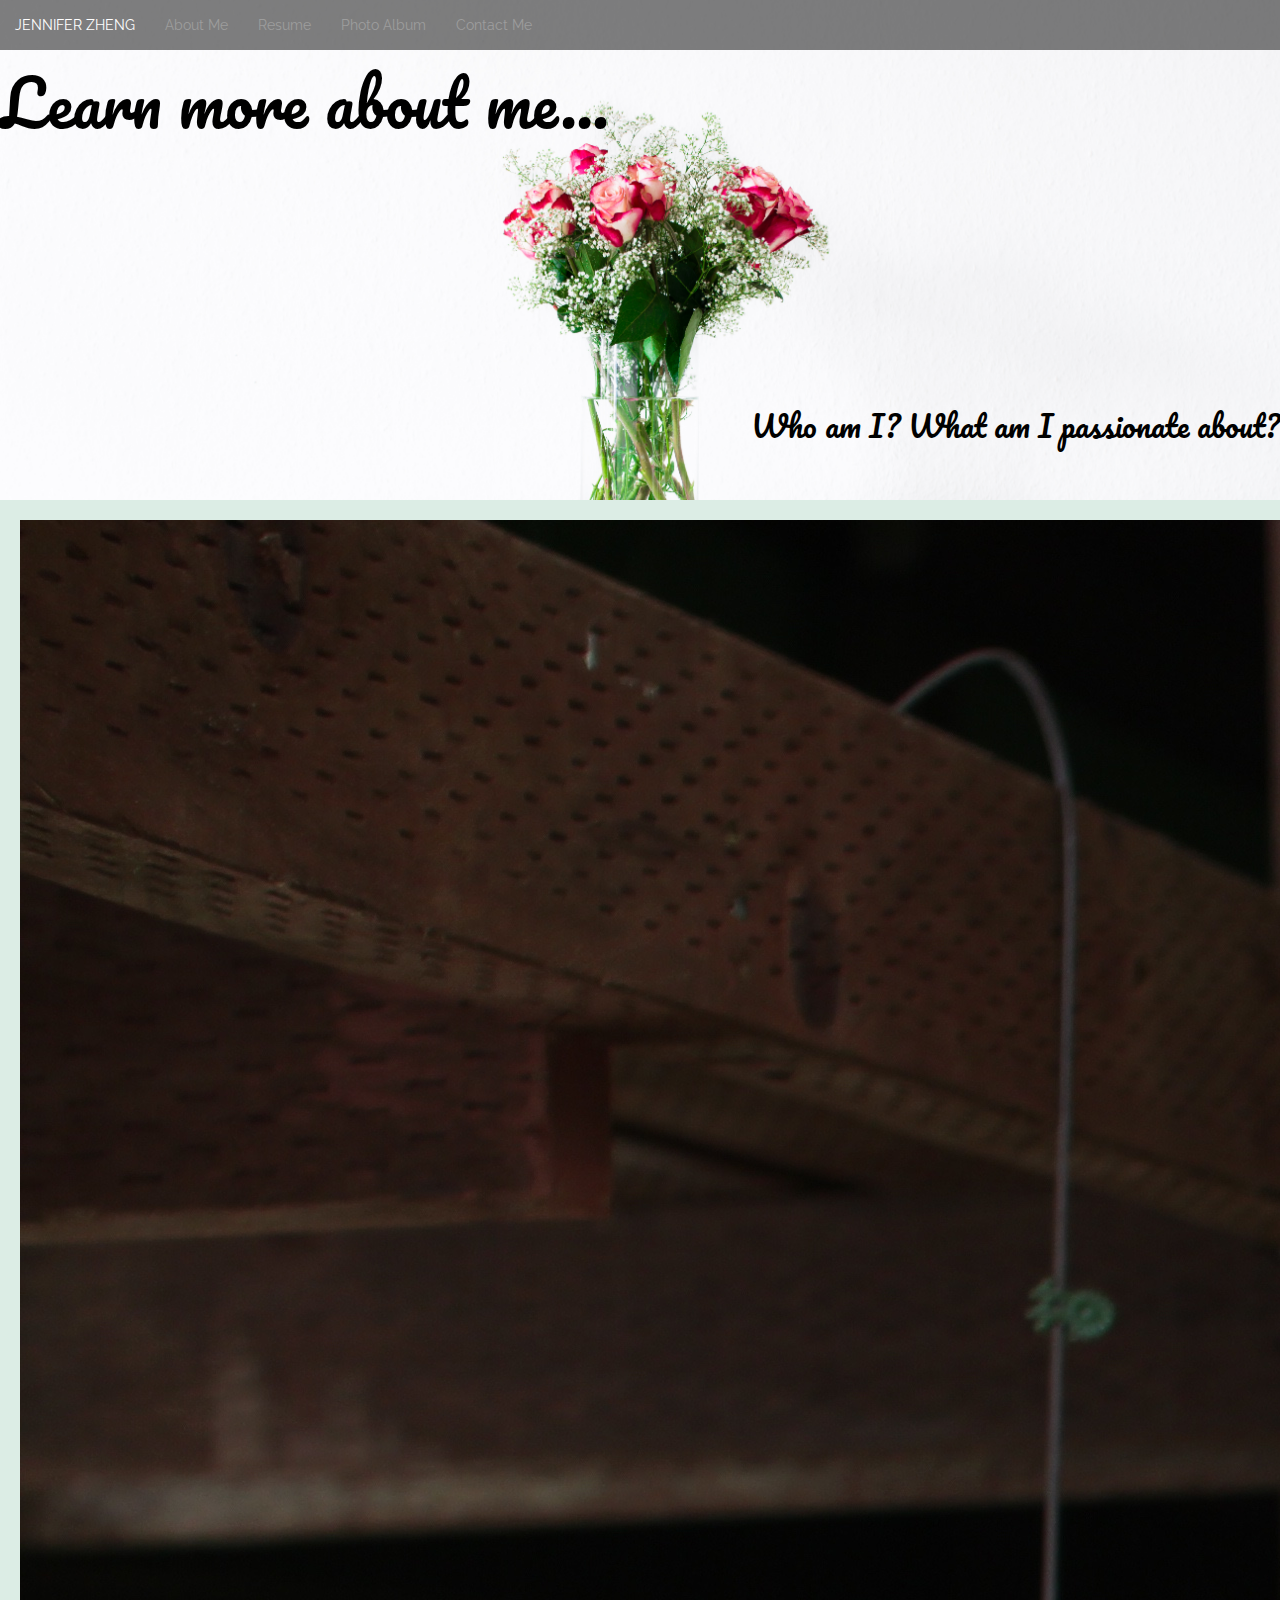
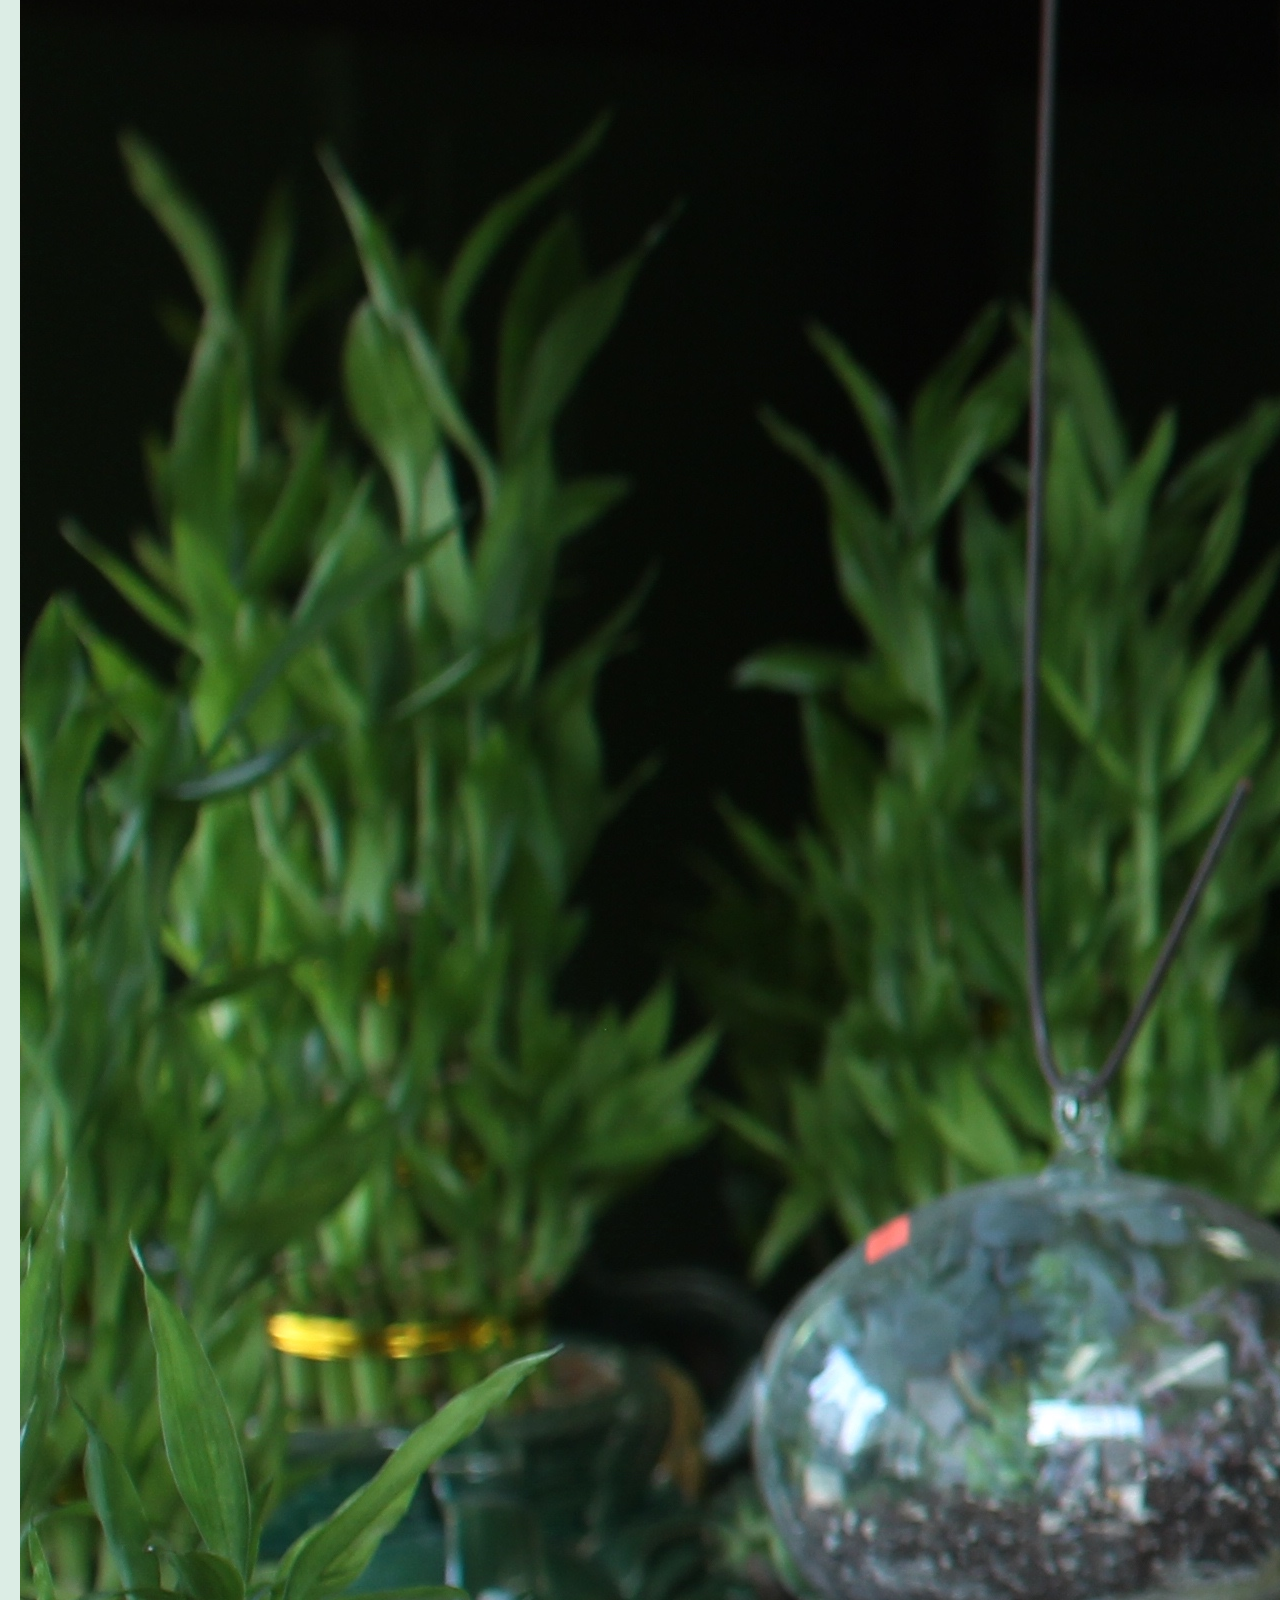
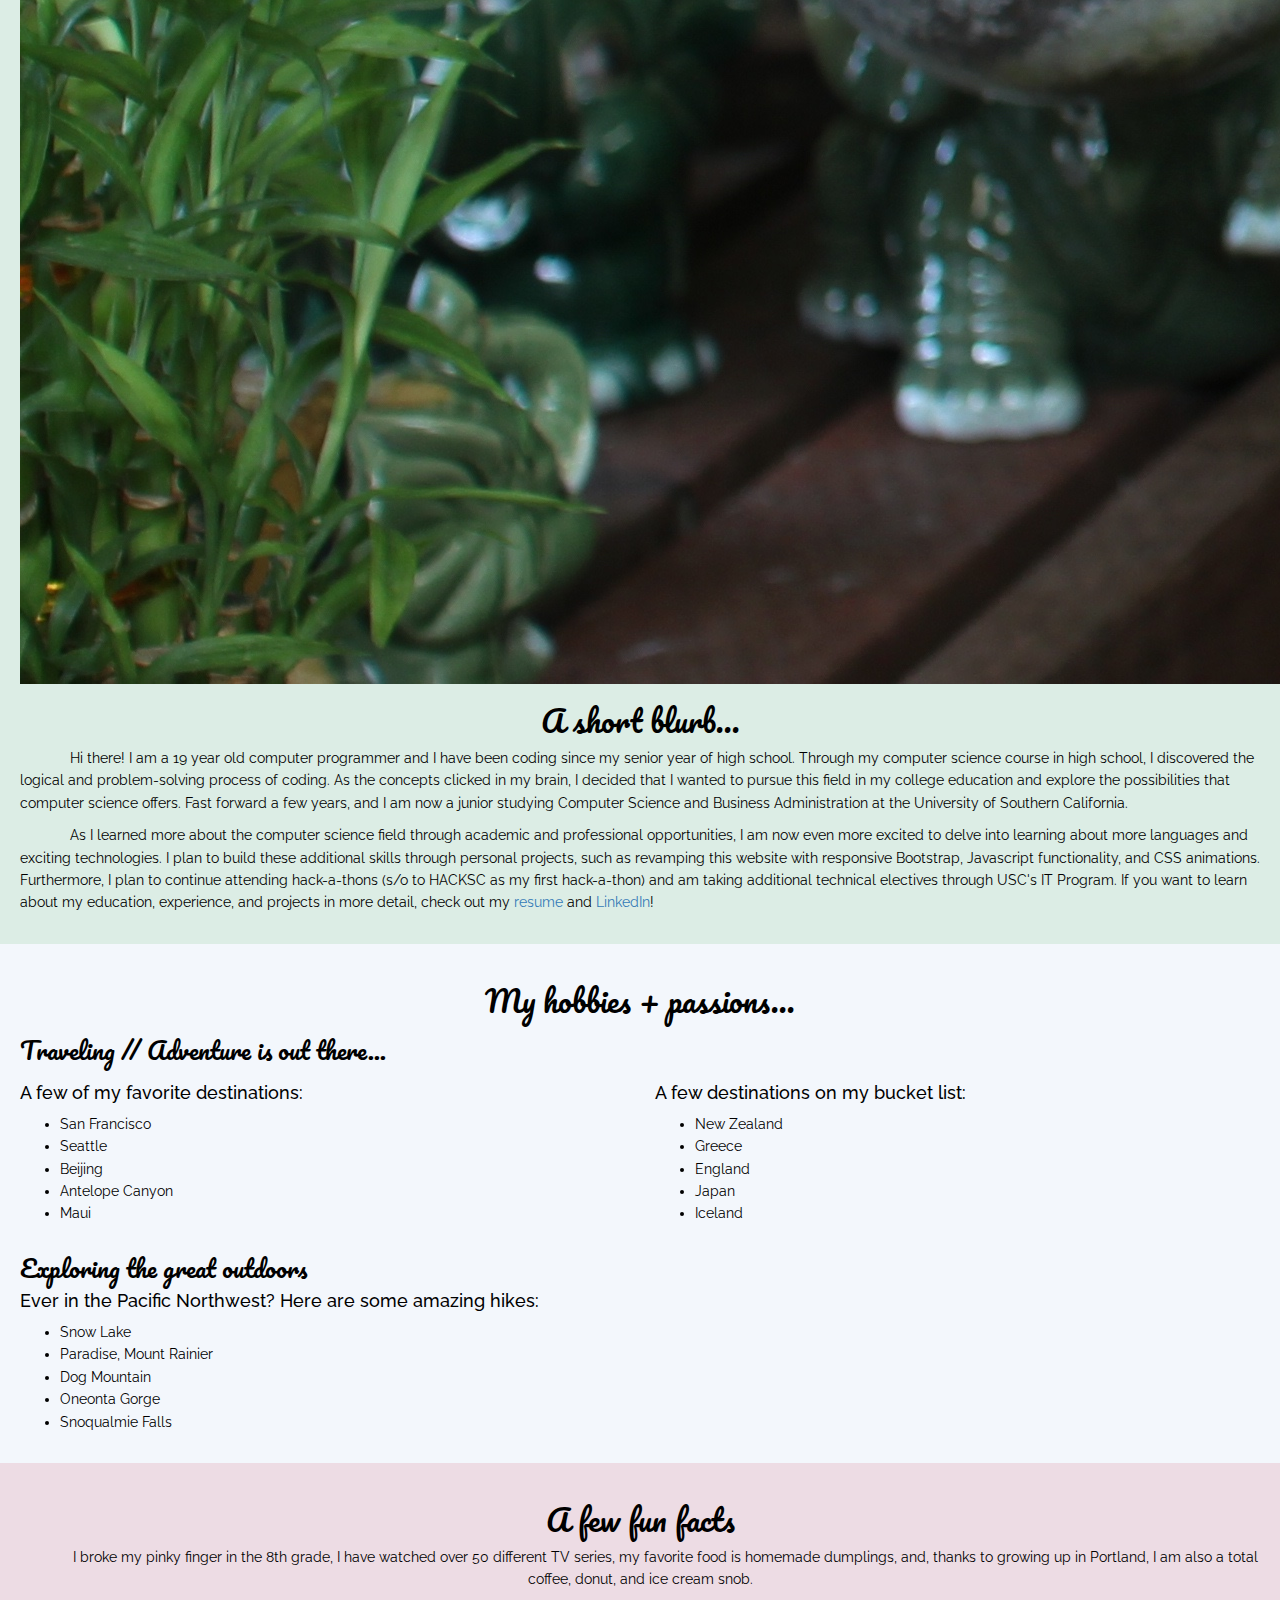
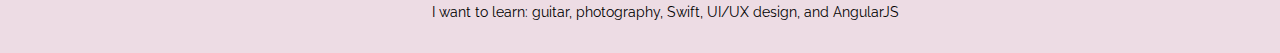
==== commit 0f40897b: "adding pic" ====
--- a/about.html
+++ b/about.html
@@ -58,6 +58,7 @@
   </div>
   
   <div class="container-fluid lightgreen-block">
+          <img src="images/me.jpg">
           <h2 class="cursive text-center">A short blurb...</h2>
           <p>Hi there! I am a 19 year old computer programmer and I have been coding since my senior year of high school. Through my computer science course in high school, I discovered the logical and problem-solving process of coding. As the concepts clicked in my brain, I decided that I wanted to pursue this field in my college education and explore the possibilities that computer science offers. Fast forward a few years, and I am now a junior studying Computer Science and Business Administration at the University of Southern California.</p>
           <p>As I learned more about the computer science field through academic and professional opportunities, I am now even more excited to delve into learning about more languages and exciting technologies. I plan to build these additional skills through personal projects, such as revamping this website with responsive Bootstrap, Javascript functionality, and CSS animations. Furthermore, I plan to continue attending hack-a-thons (s/o to HACKSC as my first hack-a-thon) and am taking additional technical electives through USC's IT Program. If you want to learn about my education, experience, and projects in more detail, check out my <a href="resume.html">resume</a> and <a href="https://www.linkedin.com/in/jennifer-zheng">LinkedIn</a>!</p>
--- a/css/template.css
+++ b/css/template.css
@@ -68,6 +68,15 @@
     background-color: #eddce4;
     color: #000000;
 }
+
+.lightpurple-block {
+    padding: 20px;
+    background-color: #8487B4;
+    color: #000000;
+    border: 1px solid #000000;
+}
+
+
 
 
 /*.img-thumbnail:hover {*/
@@ -161,3 +170,121 @@
 margin:auto;
 padding:7px 14px;
 }
+
+/***************************/
+/*https://davidwalsh.name/css-flip*/
+/* entire container, keeps perspective */
+/*.flip-container {
+    perspective: 1000px;
+    transform-style: preserve-3d;
+    height: 200px;
+}*/
+    /*  UPDATED! flip the pane when hovered */
+/*    .flip-container:hover .back {
+        transform: rotateY(0deg);
+    }
+    .flip-container:hover .front {
+        transform: rotateY(180deg);
+    }*/
+
+/*.flip-container, .front, .back {
+    width: 320px;
+    height: 480px;
+}*/
+
+/* flip speed goes here */
+/*.flipper {
+    transition: 0.6s;
+    transform-style: preserve-3d;
+
+    position: relative;
+}*/
+
+/* hide back of pane during swap */
+/*.front, .back {
+    backface-visibility: hidden;
+    transition: 0.6s;
+    transform-style: preserve-3d;
+
+    min-width: 100%;
+    min-height: 100%;
+    position: absolute;
+    top: 0;
+    left: 0;
+}*/
+
+/*  UPDATED! front pane, placed above back */
+/*.front {
+    z-index: 2;
+    transform: rotateY(0deg);
+}*/
+
+/* back, initially hidden pane */
+/*.back {
+    transform: rotateY(-180deg);
+}*/
+
+/* 
+    Some vertical flip updates 
+*/
+/*.vertical.flip-container {
+    position: relative;
+}
+
+    .vertical .back {
+        transform: rotateX(180deg);
+    }
+
+    .vertical.flip-container:hover .back {
+        transform: rotateX(0deg);
+    }
+
+    .vertical.flip-container:hover .front {
+        transform: rotateX(180deg);
+    }*/
+
+/* entire container, keeps perspective */
+.flip-container {
+    perspective: 1000px;
+    height: 200px;
+}
+    /* flip the pane when hovered */
+    .flip-container:hover .flipper, .flip-container.hover .flipper {
+        transform: rotateY(180deg);
+    }
+
+/*.flip-container, .front, .back {
+    width: 320px;
+    height: 480px;
+}*/
+
+/* flip speed goes here */
+.flipper {
+    transition: 0.6s;
+    transform-style: preserve-3d;
+
+    position: relative;
+}
+
+/* hide back of pane during swap */
+.front, .back {
+    backface-visibility: hidden;
+
+    min-width: 100%;
+    min-height: 100%;
+    position: absolute;
+    top: 0;
+    left: 0;
+}
+
+/* front pane, placed above back */
+.front {
+    z-index: 2;
+    /* for firefox 31 */
+    transform: rotateY(0deg);
+}
+
+/* back, initially hidden pane */
+.back {
+    transform: rotateY(180deg);
+}
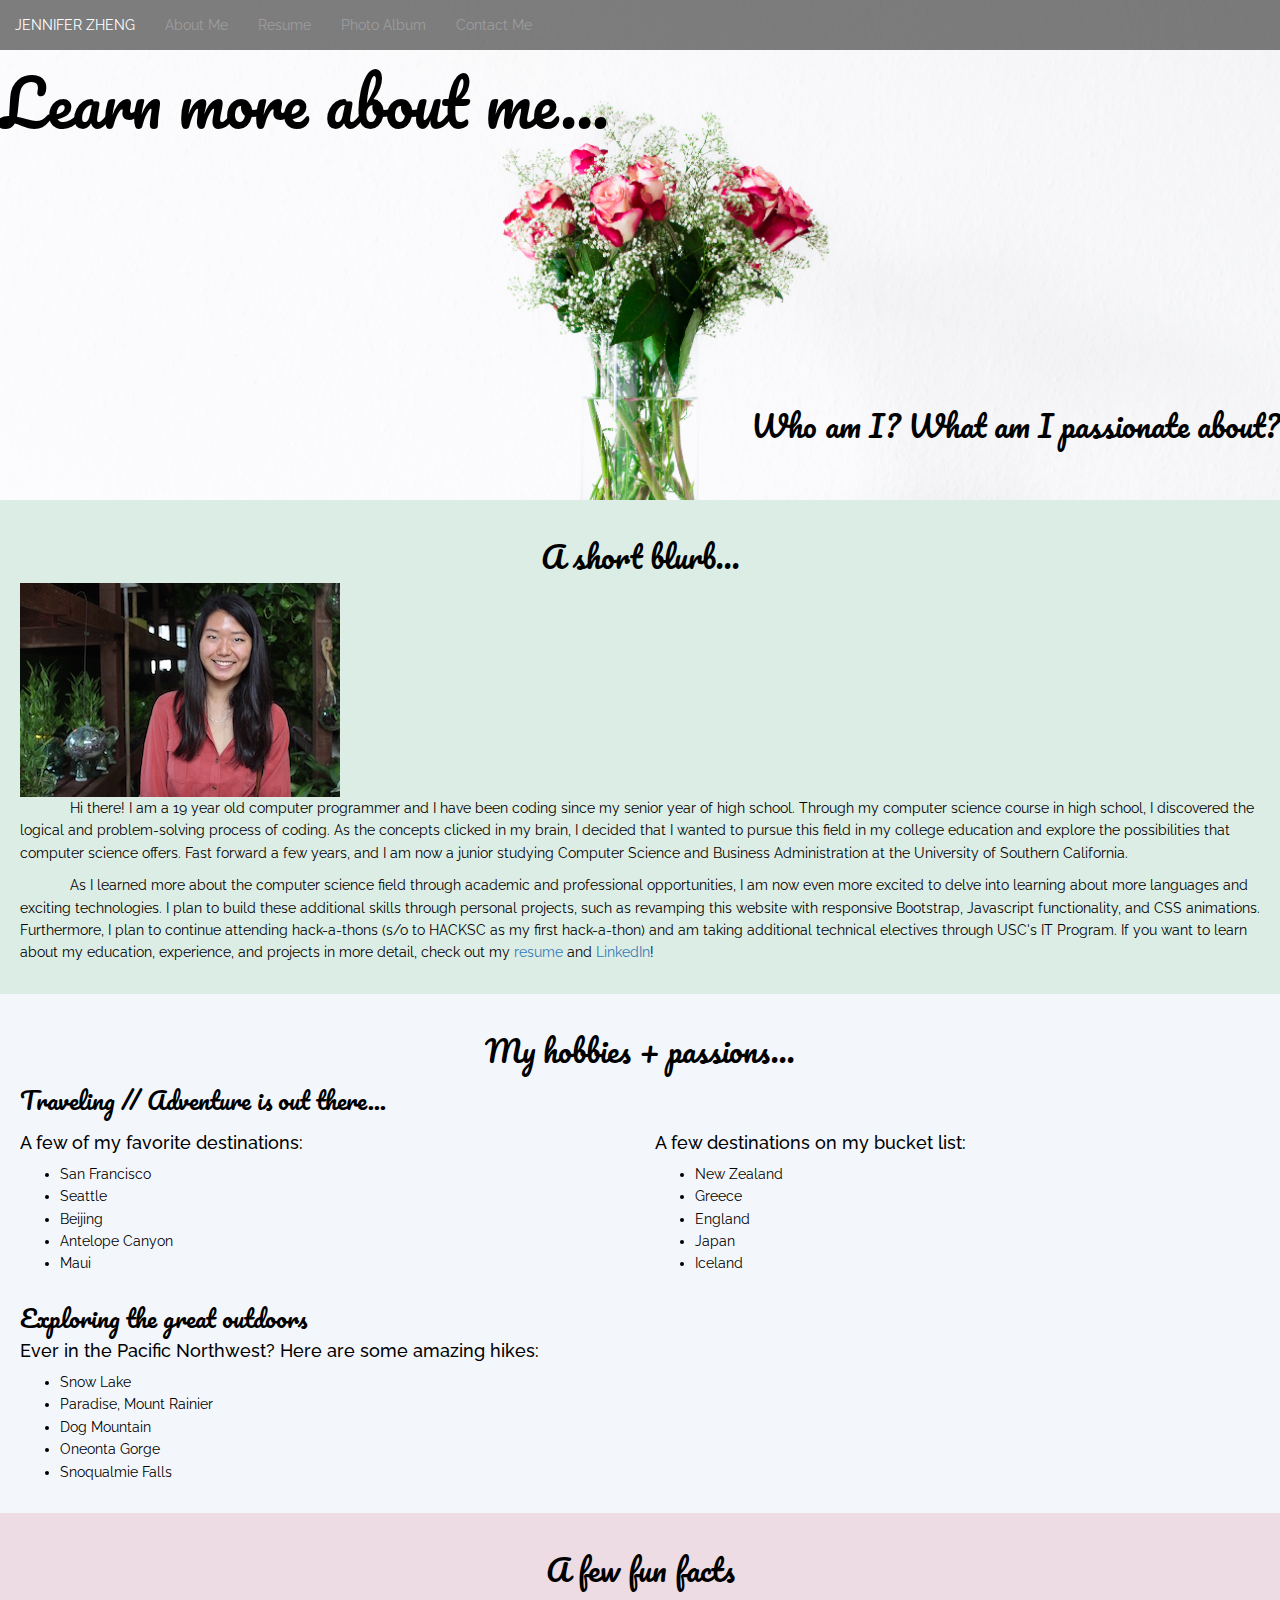
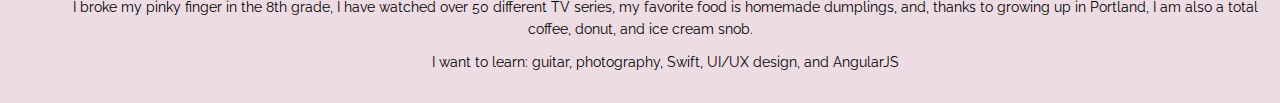
==== commit 877af820: "center" ====
--- a/about.html
+++ b/about.html
@@ -58,8 +58,8 @@
   </div>
   
   <div class="container-fluid lightgreen-block">
-          <img src="images/me.jpg">
           <h2 class="cursive text-center">A short blurb...</h2>
+          <img src="images/me.jpg" class="text-center">
           <p>Hi there! I am a 19 year old computer programmer and I have been coding since my senior year of high school. Through my computer science course in high school, I discovered the logical and problem-solving process of coding. As the concepts clicked in my brain, I decided that I wanted to pursue this field in my college education and explore the possibilities that computer science offers. Fast forward a few years, and I am now a junior studying Computer Science and Business Administration at the University of Southern California.</p>
           <p>As I learned more about the computer science field through academic and professional opportunities, I am now even more excited to delve into learning about more languages and exciting technologies. I plan to build these additional skills through personal projects, such as revamping this website with responsive Bootstrap, Javascript functionality, and CSS animations. Furthermore, I plan to continue attending hack-a-thons (s/o to HACKSC as my first hack-a-thon) and am taking additional technical electives through USC's IT Program. If you want to learn about my education, experience, and projects in more detail, check out my <a href="resume.html">resume</a> and <a href="https://www.linkedin.com/in/jennifer-zheng">LinkedIn</a>!</p>
   </div>
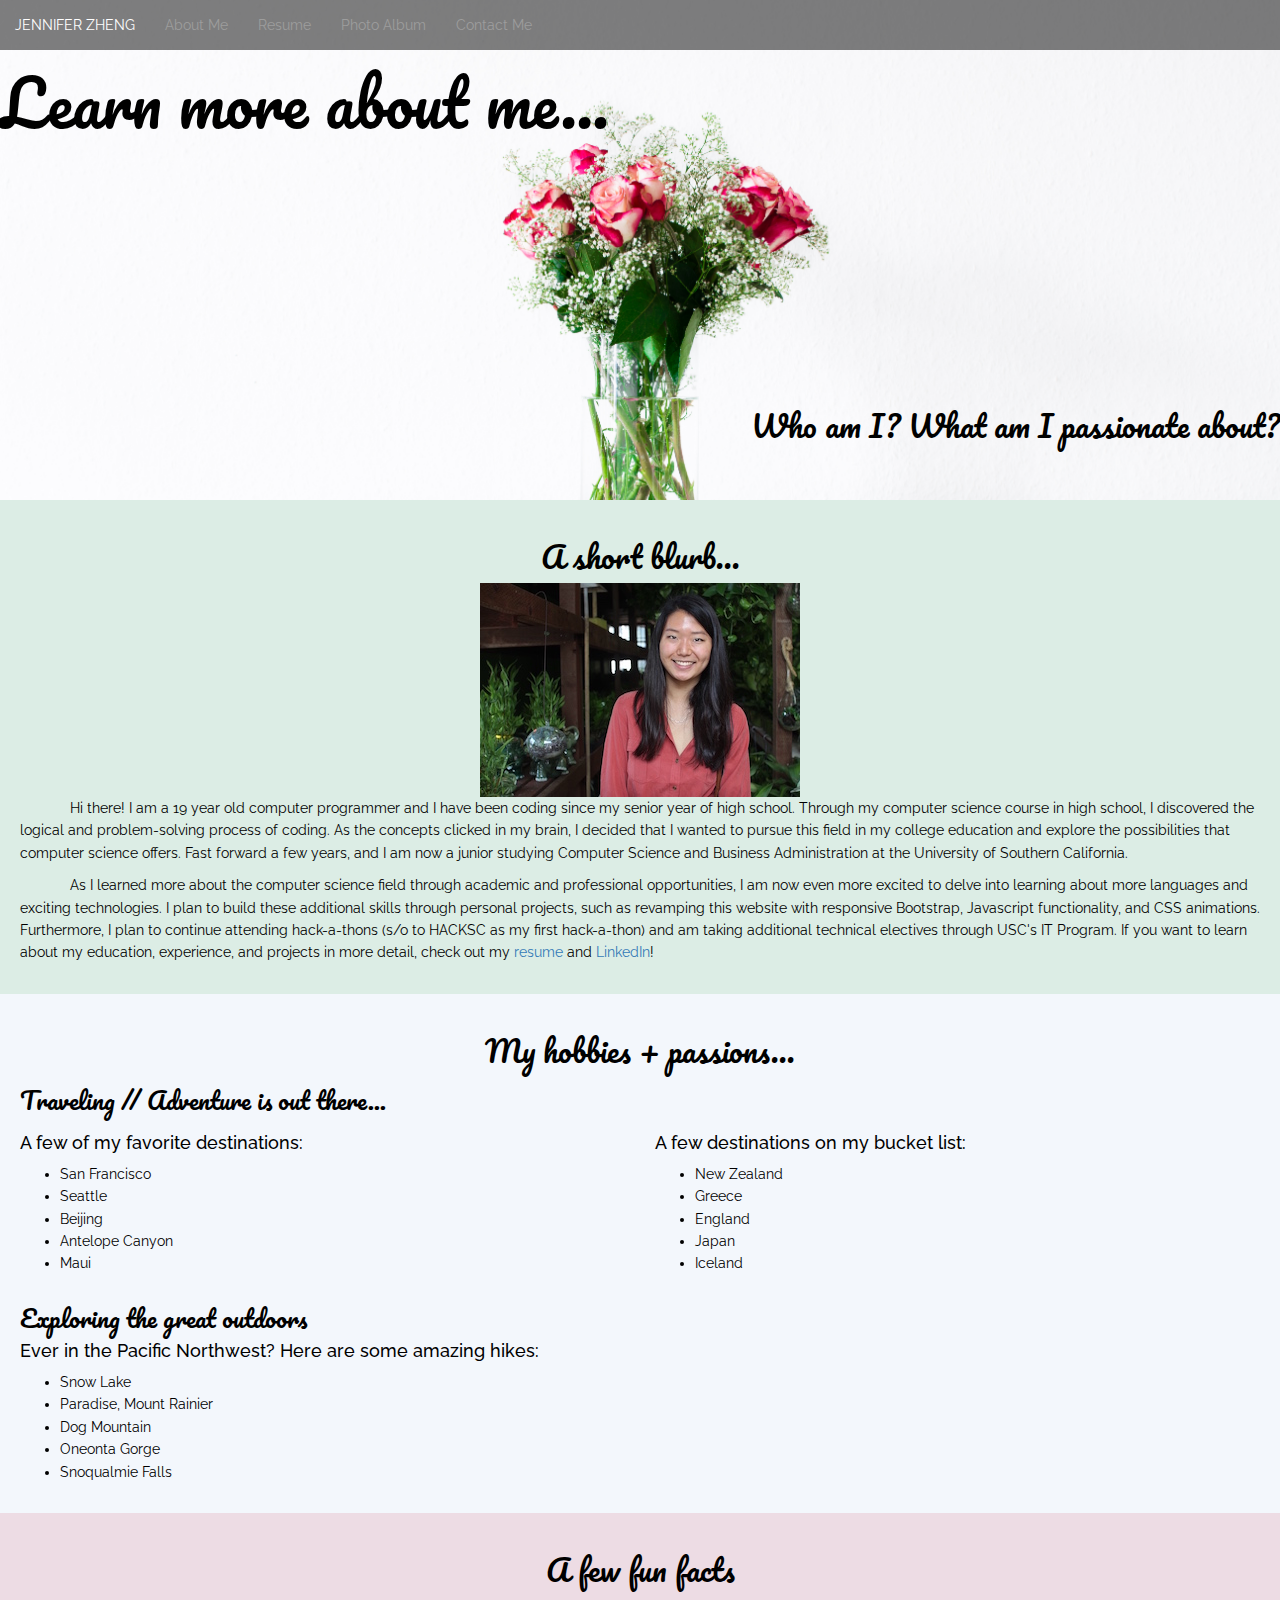
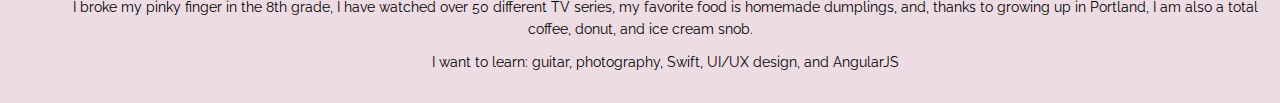
==== commit c180bbef: "centered block" ====
--- a/about.html
+++ b/about.html
@@ -59,7 +59,7 @@
   
   <div class="container-fluid lightgreen-block">
           <h2 class="cursive text-center">A short blurb...</h2>
-          <img src="images/me.jpg" class="text-center">
+          <img src="images/me.jpg" class="centered-block">
           <p>Hi there! I am a 19 year old computer programmer and I have been coding since my senior year of high school. Through my computer science course in high school, I discovered the logical and problem-solving process of coding. As the concepts clicked in my brain, I decided that I wanted to pursue this field in my college education and explore the possibilities that computer science offers. Fast forward a few years, and I am now a junior studying Computer Science and Business Administration at the University of Southern California.</p>
           <p>As I learned more about the computer science field through academic and professional opportunities, I am now even more excited to delve into learning about more languages and exciting technologies. I plan to build these additional skills through personal projects, such as revamping this website with responsive Bootstrap, Javascript functionality, and CSS animations. Furthermore, I plan to continue attending hack-a-thons (s/o to HACKSC as my first hack-a-thon) and am taking additional technical electives through USC's IT Program. If you want to learn about my education, experience, and projects in more detail, check out my <a href="resume.html">resume</a> and <a href="https://www.linkedin.com/in/jennifer-zheng">LinkedIn</a>!</p>
   </div>
--- a/css/template.css
+++ b/css/template.css
@@ -76,6 +76,11 @@
     border: 1px solid #000000;
 }
 
+.centered-block {
+    display: block;
+    margin-left: auto;
+    margin-right: auto;
+}
 
 
 
